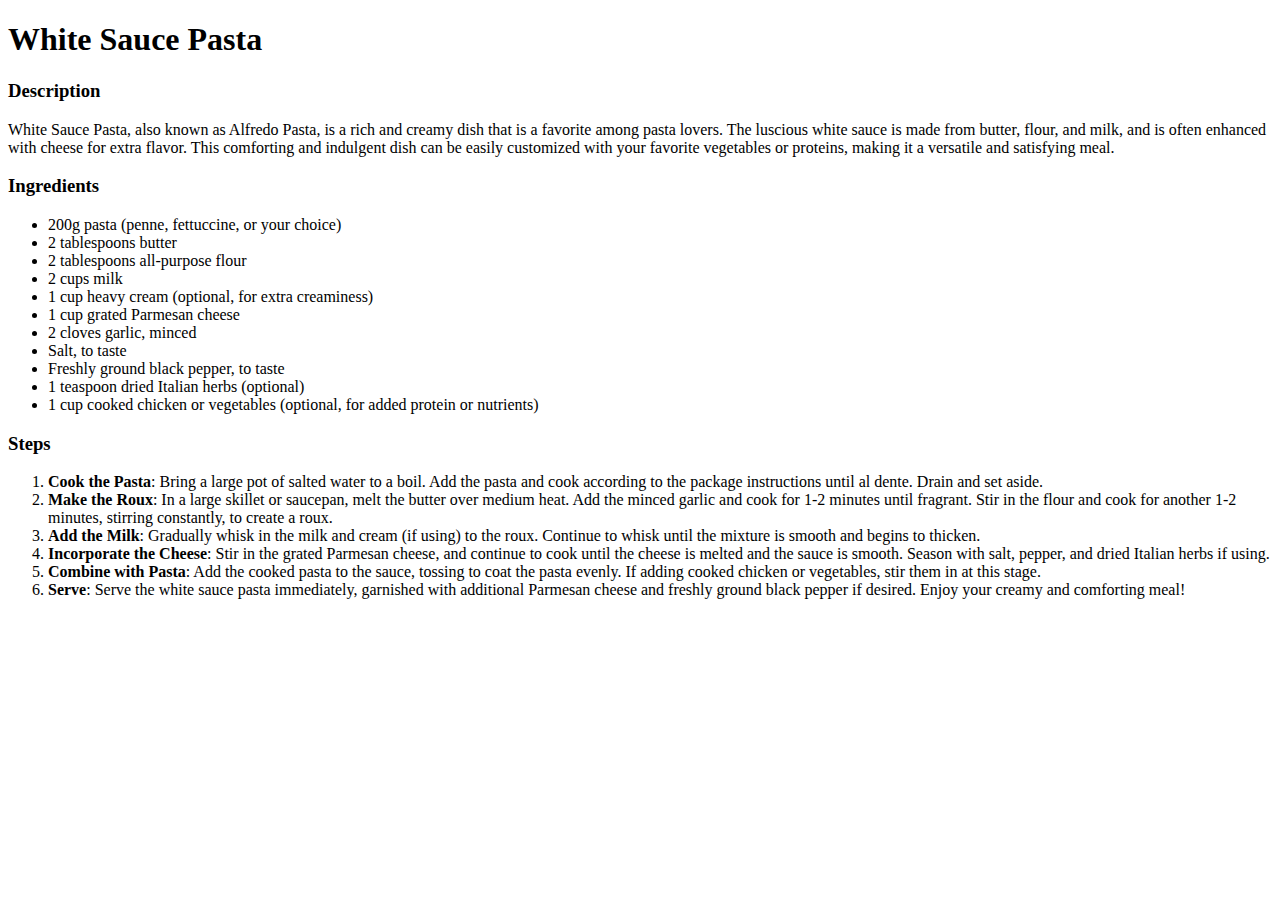
==== recipes/white_sauce_pasta.html @ 61f7541f "Added index.html file and new directory containing recipes webpage" ====
<!DOCTYPE html>
<html lang="en">
<head>
    <meta charset="UTF-8">
    <meta name="viewport" content="width=device-width, initial-scale=1.0">
    <title>Document</title>
</head>
<body>
    <h1>White Sauce Pasta</h1>
    <h3> Description</h3>
        <p>White Sauce Pasta, also known as Alfredo Pasta, 
            is a rich and creamy dish that is a favorite among
            pasta lovers. The luscious white sauce is made from
            butter, flour, and milk, and is often enhanced with
            cheese for extra flavor. This comforting and indulgent
            dish can be easily customized with your favorite 
            vegetables or proteins, making it a versatile and
            satisfying meal.</p>
    <h3>Ingredients</h3>
        <ul>
            <li>200g pasta (penne, fettuccine, or your choice)</li>
            <li>2 tablespoons butter</li>
            <li>2 tablespoons all-purpose flour</li>
            <li>2 cups milk</li>
            <li>1 cup heavy cream (optional, for extra creaminess)</li>
            <li>1 cup grated Parmesan cheese</li>
            <li>2 cloves garlic, minced</li>
            <li>Salt, to taste</li>
            <li>Freshly ground black pepper, to taste</li>
            <li>1 teaspoon dried Italian herbs (optional)</li>
            <li>1 cup cooked chicken or vegetables (optional, for added protein or nutrients)</li>
        </ul>
    <h3>Steps</h3>
        <ol>
            <li><strong>Cook the Pasta</strong>: Bring a large pot of salted water to a boil. Add the pasta and cook according to the package instructions until al dente. Drain and set aside.</li>
            <li><strong>Make the Roux</strong>: In a large skillet or saucepan, melt the butter over medium heat. Add the minced garlic and cook for 1-2 minutes until fragrant. Stir in the flour and cook for another 1-2 minutes, stirring constantly, to create a roux.</li>
            <li><strong>Add the Milk</strong>: Gradually whisk in the milk and cream (if using) to the roux. Continue to whisk until the mixture is smooth and begins to thicken.</li>
            <li><strong>Incorporate the Cheese</strong>: Stir in the grated Parmesan cheese, and continue to cook until the cheese is melted and the sauce is smooth. Season with salt, pepper, and dried Italian herbs if using.</li>
            <li><strong>Combine with Pasta</strong>: Add the cooked pasta to the sauce, tossing to coat the pasta evenly. If adding cooked chicken or vegetables, stir them in at this stage.</li>
            <li><strong>Serve</strong>: Serve the white sauce pasta immediately, garnished with additional Parmesan cheese and freshly ground black pepper if desired. Enjoy your creamy and comforting meal!</li>
        </ol>
</body>
</html>
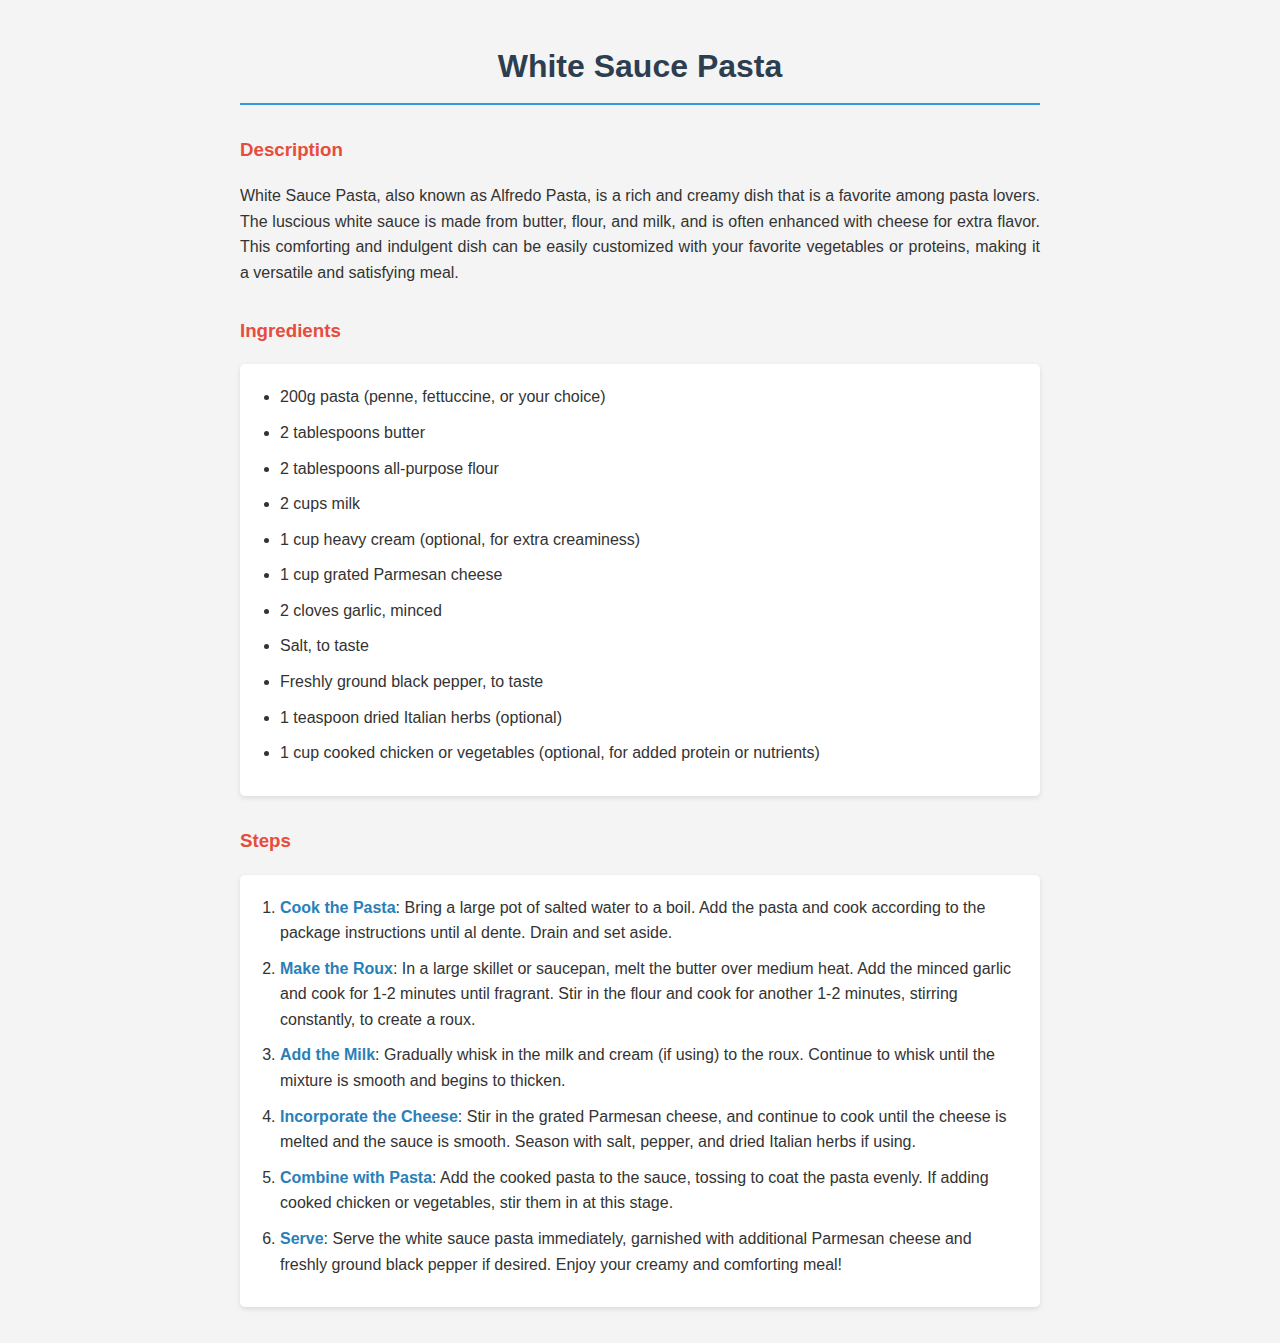
==== commit 8f166070: "added styling to the webpages" ====
--- a/recipes/white_sauce_pasta.html
+++ b/recipes/white_sauce_pasta.html
@@ -4,6 +4,7 @@
     <meta charset="UTF-8">
     <meta name="viewport" content="width=device-width, initial-scale=1.0">
     <title>Document</title>
+    <link rel="stylesheet" href="pasta_style.css">
 </head>
 <body>
     <h1>White Sauce Pasta</h1>
--- a/recipes/pasta_style.css
+++ b/recipes/pasta_style.css
@@ -0,0 +1,54 @@
+body {
+    font-family: Arial, sans-serif;
+    line-height: 1.6;
+    color: #333;
+    max-width: 800px;
+    margin: 0 auto;
+    padding: 20px;
+    background-color: #f4f4f4;
+}
+
+h1 {
+    color: #2c3e50;
+    text-align: center;
+    border-bottom: 2px solid #3498db;
+    padding-bottom: 10px;
+}
+
+h3 {
+    color: #e74c3c;
+    margin-top: 30px;
+}
+
+p {
+    text-align: justify;
+}
+
+ul, ol {
+    background-color: #fff;
+    border-radius: 5px;
+    padding: 20px 20px 20px 40px;
+    box-shadow: 0 2px 5px rgba(0,0,0,0.1);
+}
+
+li {
+    margin-bottom: 10px;
+}
+
+strong {
+    color: #2980b9;
+}
+
+@media (max-width: 600px) {
+    body {
+        padding: 10px;
+    }
+    
+    h1 {
+        font-size: 24px;
+    }
+    
+    h3 {
+        font-size: 18px;
+    }
+}